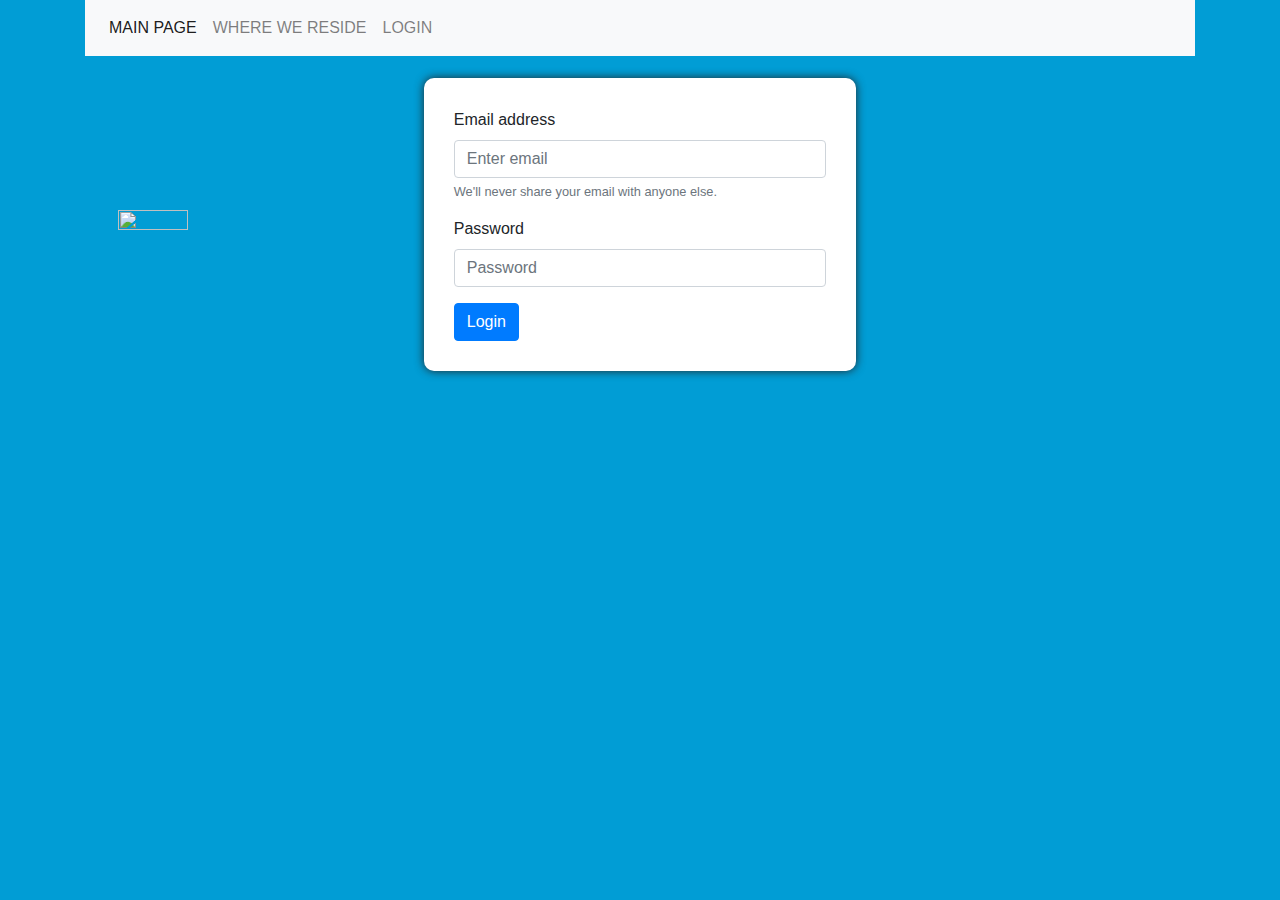
==== KIRJAUDU.HTML @ 5b6bc4f8 "Add files via upload" ====
<!doctype html>
<html lang="en">
  <head>
    <!-- Required meta tags -->
    <meta charset="utf-8">
    <meta name="viewport" content="width=device-width, initial-scale=1, shrink-to-fit=no">

    <!-- Bootstrap CSS -->
    <link rel="stylesheet" href="https://maxcdn.bootstrapcdn.com/bootstrap/4.0.0/css/bootstrap.min.css" integrity="sha384-Gn5384xqQ1aoWXA+058RXPxPg6fy4IWvTNh0E263XmFcJlSAwiGgFAW/dAiS6JXm" crossorigin="anonymous">
    <link rel="stylesheet" href="css/styles2.css"/>
    <title>LOGIN</title>
  </head>
  <body>
    <div class="container">
           
      <nav class="navbar navbar-expand-lg navbar-light bg-light">
        
        <button class="navbar-toggler" type="button" data-toggle="collapse" data-target="#navbarNav" aria-controls="navbarNav" aria-expanded="false" aria-label="Toggle navigation">
          <span class="navbar-toggler-icon"></span>
        </button>
        <div class="collapse navbar-collapse" id="navbarNav">
          <ul class="navbar-nav">
            <li class="nav-item active">
              <a class="nav-link" href="index.html">MAIN PAGE <span class="sr-only">(current)</span></a>
            </li>
            <li class="nav-item">
              <a class="nav-link" href="YHTEYSTIEDOT.HTML">WHERE WE RESIDE</a>
            </li>
            <li class="nav-item">
              <a class="nav-link" href="KIRJAUDU.HTML">LOGIN</a>
            </li>
            <li class="nav-item">
              <a class="nav-link disabled" href="#"></a>
            </li>
            <li class="nav-item">
              <a class="nav-link" href="KIRJAUDU.HTML"></a>
            </li>
          </ul>
        </div>
      </nav>

    <section class="container-fluid">
        <section class="row justify-content-center ">
            <section class="col-12 col-sm-6 col-md-5">
                <form class="form-container">
                    <div class="form-group">
                      <label for="exampleInputEmail1">Email address</label>
                      <input type="email" class="form-control" id="exampleInputEmail1" aria-describedby="emailHelp" placeholder="Enter email">
                      <small id="emailHelp" class="form-text text-muted">We'll never share your email with anyone else.</small>
                    </div>
                    <div class="form-group">
                      <label for="exampleInputPassword1">Password</label>
                      <input type="password" class="form-control" id="exampleInputPassword1" placeholder="Password">
                    </div>
                    
                    <button type="submit" class="btn btn-primary">Login</button>
                  </form>
            </section>
        </section>
    </section>
    <div class="container-fluid "></div>
      <img class="LaureaLogo" src="./pics/LaureaLogo.png">
      </div>
      
    </div>
    
    <!-- Optional JavaScript -->
    <!-- jQuery first, then Popper.js, then Bootstrap JS -->
    <script src="https://code.jquery.com/jquery-3.2.1.slim.min.js" integrity="sha384-KJ3o2DKtIkvYIK3UENzmM7KCkRr/rE9/Qpg6aAZGJwFDMVNA/GpGFF93hXpG5KkN" crossorigin="anonymous"></script>
    <script src="https://cdnjs.cloudflare.com/ajax/libs/popper.js/1.12.9/umd/popper.min.js" integrity="sha384-ApNbgh9B+Y1QKtv3Rn7W3mgPxhU9K/ScQsAP7hUibX39j7fakFPskvXusvfa0b4Q" crossorigin="anonymous"></script>
    <script src="https://maxcdn.bootstrapcdn.com/bootstrap/4.0.0/js/bootstrap.min.js" integrity="sha384-JZR6Spejh4U02d8jOt6vLEHfe/JQGiRRSQQxSfFWpi1MquVdAyjUar5+76PVCmYl" crossorigin="anonymous"></script>
  </body>
</html>
---- css/styles2.css ----
body { 

                background-color: #019dd5;}
                h2 { color: red;}
                h1 {color:white;
                margin-left: 22%;}
                
                h1.color { color:white; border: solid red; width: 100px;}
                
                p {font-size: 12px; color:white;}
                h3 {color: black;
                    margin-left: 10%;
                    font-size: 30px;}
                

          
.LaureaLogo     {width: 25%;
                 height: 25%;
                margin-left: 3%;
                margin-top: -33%;}

div.col-sm-6    {background-color: red;
                float: left;
                width: 33.33%;
                height: 300px;
                margin-left: 200px;}



.form-container {
                padding: 30px;
                background: white;
                border-radius: 10px;
                box-shadow: 0px 0px 10px 0px; 
}
                
#fly {
                position: absolute;
                clear: none;
                left: 20%;
    }
.wrapperMap {
                height: 100%;
                width: 100%;
                position: absolute;
                clear: none;
    }              

.map-container-section {
                overflow:hidden;
                padding-bottom:56.25%;
                position:relative;
                height:0;
      }
.map-container-section iframe {
                left:0;
                top:0;
                height:100%;
                width:100%;
                position:absolute;
      } 

.margin {
            margin:  0;
    }

.parallax {background: url(../pics/white.jpeg)
                repeat fixed 100%}
.parallax-inner {padding-top: 10%;
                    padding-bottom: 40%;
                
                }
.box {margin-left: 20%;}


.form-container {
    padding: 30px;
    background: white;
    border-radius: 10px;
    box-shadow: 0px 0px 10px 0px; 
}
    
#fly {
position: absolute;
clear: none;
left: 20%;
}
.wrapperMap {
height: 100%;
width: 100%;
position: absolute;
clear: none;
}              

.map-container-section {
overflow:hidden;
padding-bottom:56.25%;
position:relative;
height:0;
}
.map-container-section iframe {
left:0;
top:0;
height:100%;
width:100%;
position:absolute;
}


.container-fluid {margin-top: 2%;
                  float: left;}
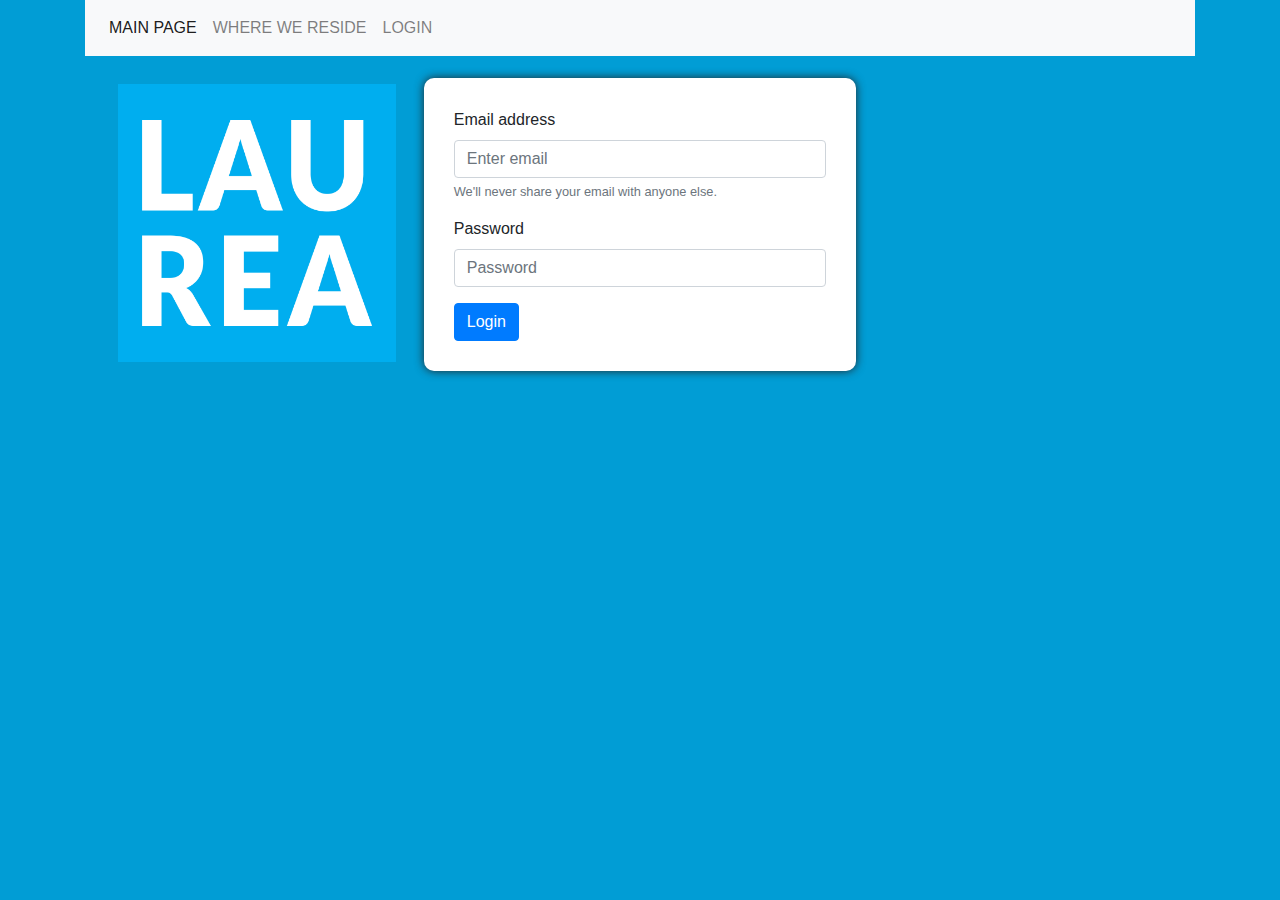
==== commit 6b411d4f: "Add files via upload" ====
--- a/KIRJAUDU.HTML
+++ b/KIRJAUDU.HTML
@@ -59,10 +59,10 @@
         </section>
     </section>
     <div class="container-fluid "></div>
-      <img class="LaureaLogo" src="./pics/LaureaLogo.png">
-      </div>
+      <img class="LaureaLogo" src="./pics/LaureaLogo.png" alt="LaureaLogo">
+</div>
       
-    </div>
+
     
     <!-- Optional JavaScript -->
     <!-- jQuery first, then Popper.js, then Bootstrap JS -->
